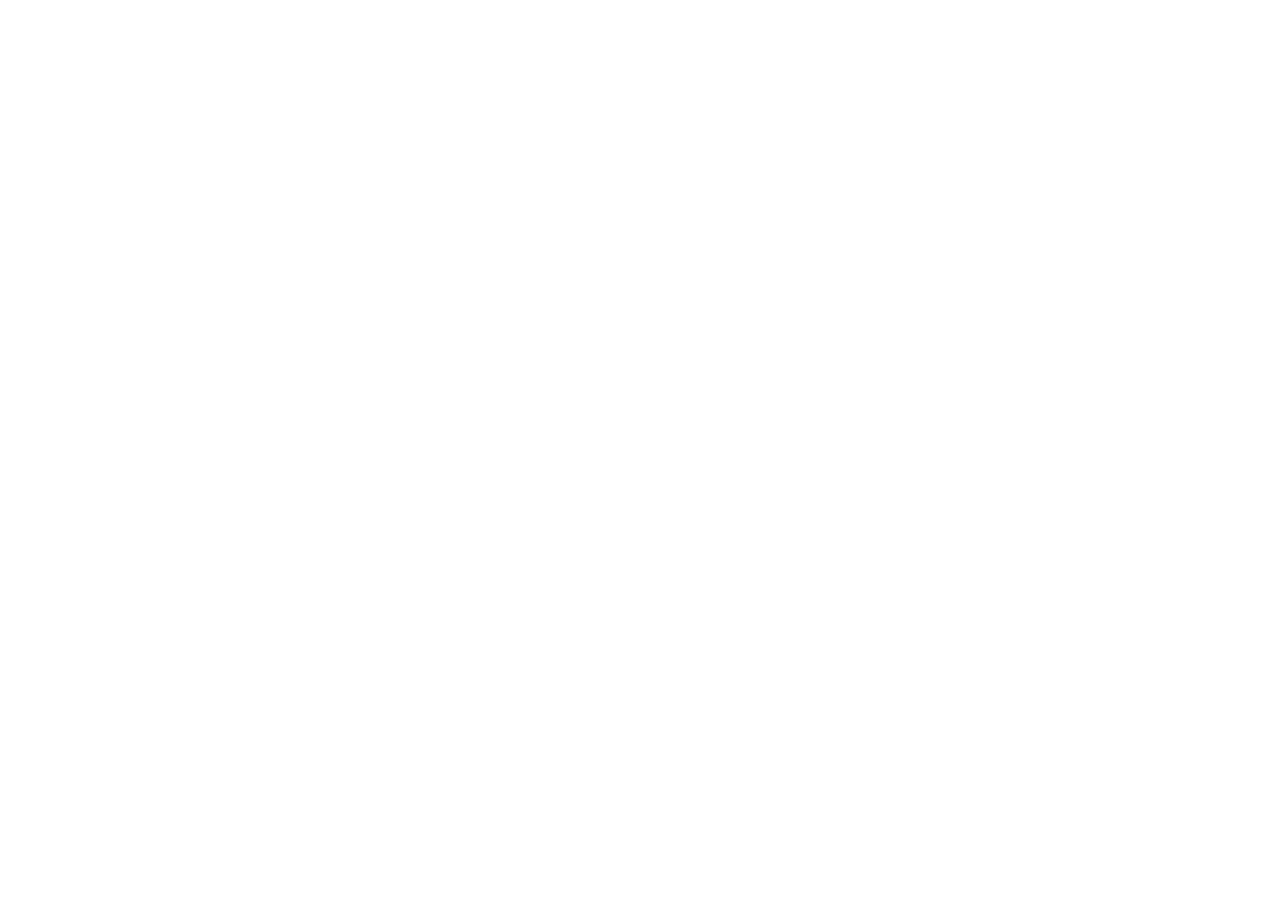
==== src/views/Home.html @ 90e227b8 "feat: initial structure project" ====
<!DOCTYPE html>
<html lang="en">
<head>
    <meta charset="UTF-8">
    <meta name="viewport" content="width=device-width, initial-scale=1.0">
    <title>Document</title>
</head>
<body>
    
</body>
</html>
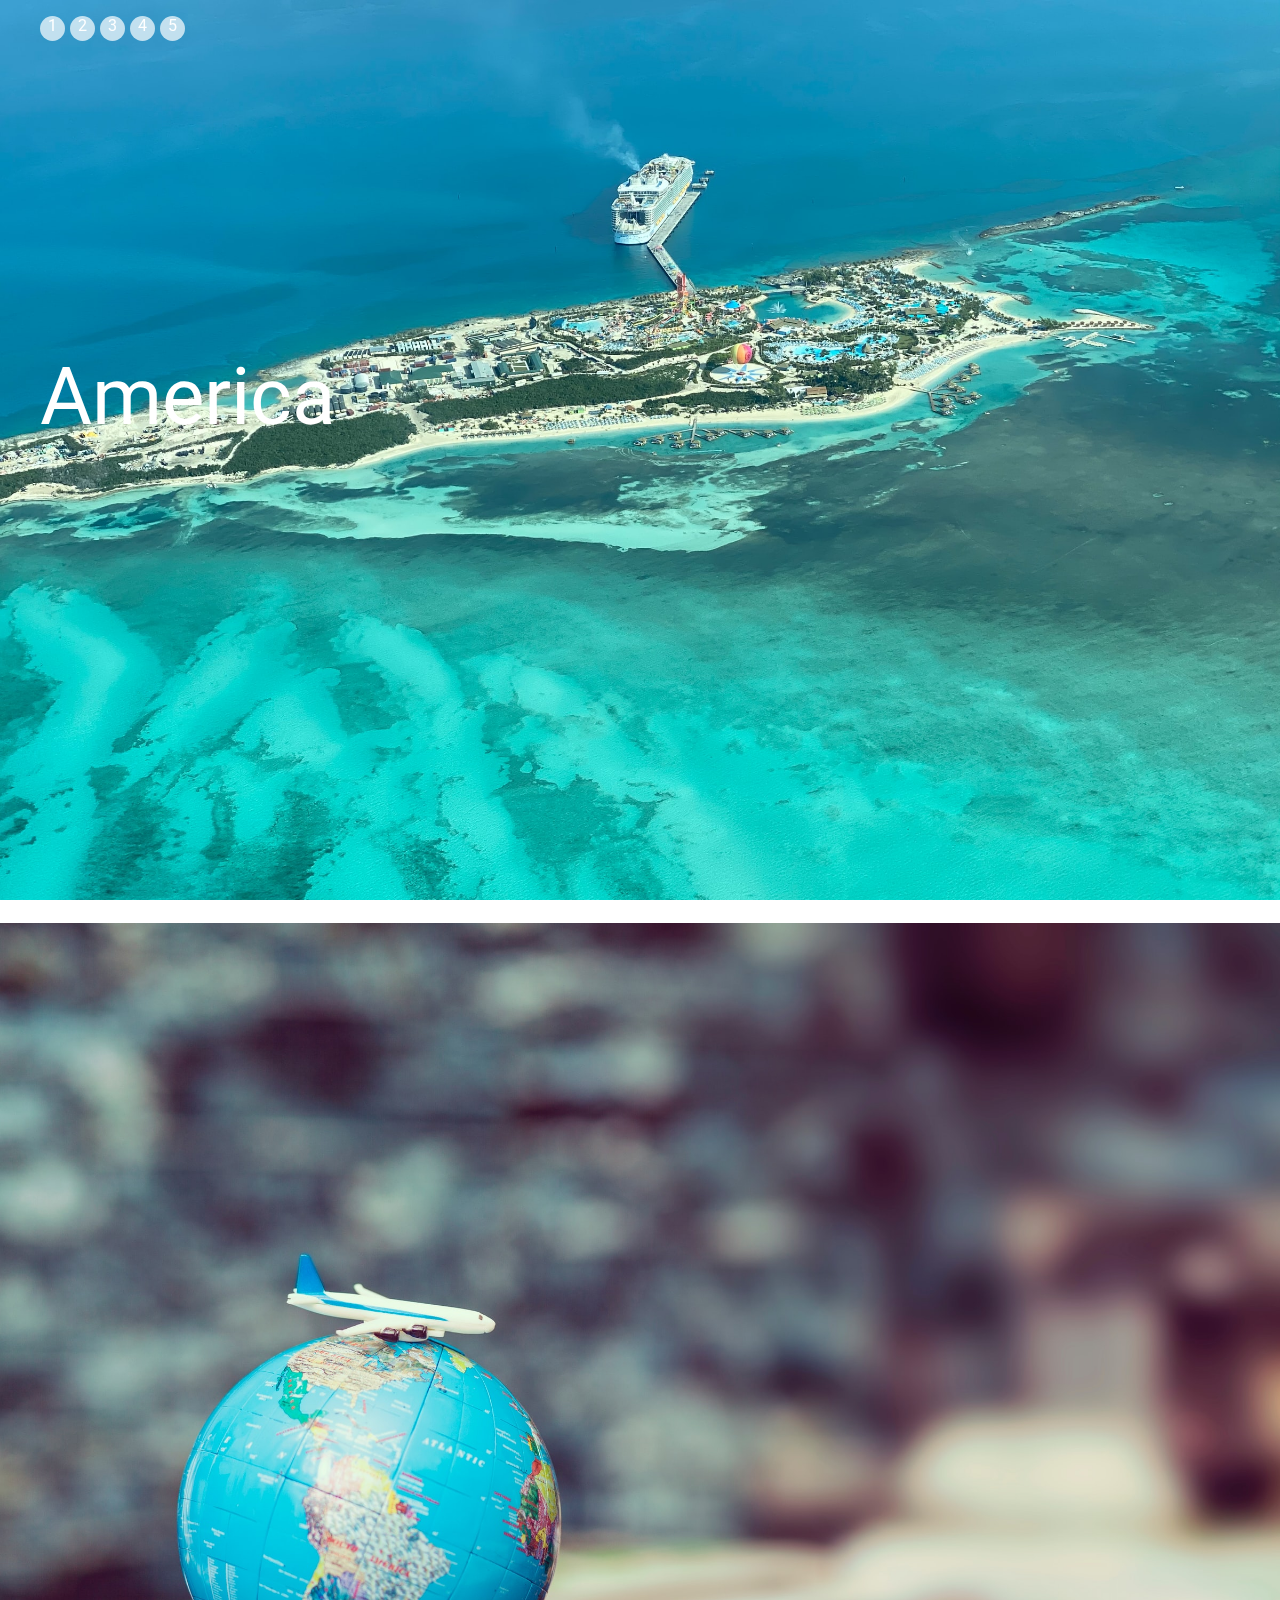
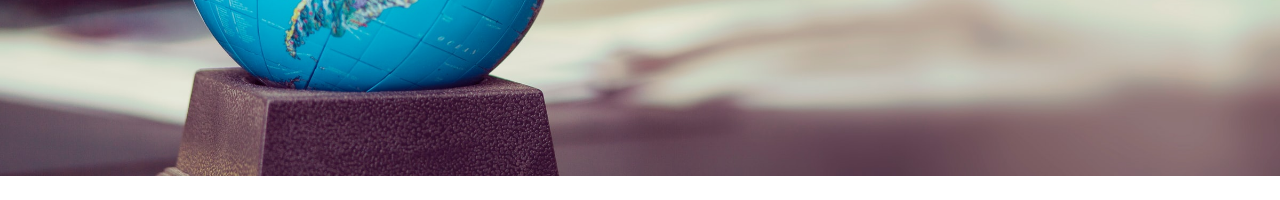
==== commit 1577ae96: "Add banner section, first version of vertical slider" ====
--- a/src/views/Home.html
+++ b/src/views/Home.html
@@ -1,11 +1,56 @@
 <!DOCTYPE html>
 <html lang="en">
-<head>
-    <meta charset="UTF-8">
-    <meta name="viewport" content="width=device-width, initial-scale=1.0">
-    <title>Document</title>
-</head>
-<body>
-    
-</body>
-</html>+  <head>
+    <meta charset="UTF-8" />
+    <meta name="viewport" content="width=device-width, initial-scale=1.0" />
+    <title>Travel Adventure</title>
+  </head>
+  <link
+    href="https://fonts.googleapis.com/css2?family=Montserrat:wght@200;300;400;500;600;700;800;900&family=Roboto:wght@300;400;500;700;900&display=swap"
+    rel="stylesheet"
+  />
+  <link rel="stylesheet" href="../styles/HomeStyles.css" />
+  <body>
+    <div class="navbar">
+      <ul class="options">
+        <li>
+          <a href="#america"><span class="dot">1</span></a>
+        </li>
+        <li>
+          <a href="#europe"><span class="dot">2</span></a>
+        </li>
+        <li>
+          <a href="#africa"><span class="dot">3</span></a>
+        </li>
+        <li>
+          <a href="#asia"><span class="dot">4</span></a>
+        </li>
+        <li>
+          <a href="#oceania"><span class="dot">5</span></a>
+        </li>
+      </ul>
+    </div>
+    <a id="america"></a> <a id="europe"></a> <a id="africa"></a>
+    <a id="asia"></a><a id="oceania"></a>
+    <section class="main">
+      <div class="banner america">
+        <p>America</p>
+      </div>
+
+      <div class="banner europe">
+        <p>Europe</p>
+      </div>
+      <div class="banner africa">
+        <p>Africa</p>
+      </div>
+
+      <div class="banner asia">
+        <p>Asia</p>
+      </div>
+      <div class="banner oceania">
+        <p>Oceania</p>
+      </div>
+    </section>
+    <section class="about"></section>
+  </body>
+</html>
--- a/src/styles/HomeStyles.css
+++ b/src/styles/HomeStyles.css
@@ -0,0 +1,131 @@
+:root {
+  --font-body: "Montserrat", sans-serif;
+  --font-title: "Roboto", sans-serif;
+}
+
+html,
+body {
+  margin: 0;
+  padding: 0;
+}
+
+body {
+  font-family: var(--font-title);
+  min-height: 100%;
+}
+
+.main,
+.about {
+  width: 100%;
+  height: 100vh;
+  position: absolute;
+}
+.main {
+  overflow-x: hidden;
+  overflow-y: hidden;
+}
+.about {
+  margin-top: 100vh;
+}
+
+.navbar {
+  position: absolute;
+  z-index: 1;
+}
+
+.dot {
+  height: 25px;
+  width: 25px;
+  background-color: rgba(255, 255, 255, 0.7);
+  border-radius: 50%;
+  display: inline-block;
+  text-align: center;
+  color: white;
+}
+
+.options {
+  list-style: none;
+}
+
+.options a {
+  text-decoration: none;
+}
+
+.options li {
+  float: left;
+  margin-right: 5px;
+}
+
+a[id="america"]:target ~ .main div.banner {
+  transform: translateY(0%);
+}
+
+a[id="europe"]:target ~ .main div.banner {
+  transform: translateY(-100%);
+}
+
+a[id="africa"]:target ~ .main div.banner {
+  transform: translateY(-200%);
+}
+
+a[id="asia"]:target ~ .main div.banner {
+  transform: translateY(-300%);
+}
+
+a[id="oceania"]:target ~ .main div.banner {
+  transform: translateY(-400%);
+}
+
+.banner {
+  width: 100%;
+  height: 100vh;
+  transform: translateZ(0);
+  transition: transform 1s ease-in-out;
+}
+
+.banner p {
+  color: white;
+  font-size: 5em;
+  position: absolute;
+  width: 100%;
+  height: auto;
+  top: 30%;
+  margin-left: 40px;
+}
+
+.america {
+  background: url("../../img/america/background.jpg");
+  background-repeat: no-repeat;
+  background-size: cover;
+}
+
+.europe {
+  background: url("../../img/europe/background.jpg");
+  background-repeat: no-repeat;
+  background-size: 100% 110%;
+}
+
+.africa {
+  background: url("../../img/africa/background.jpg");
+  background-repeat: no-repeat;
+  background-size: 100% 110%;
+}
+
+.asia {
+  background: url("../../img/asia/background.jpg");
+  background-repeat: no-repeat;
+  background-size: 100% 110%;
+}
+
+.oceania {
+  background: url("../../img/oceania/background.jpg");
+  background-repeat: no-repeat;
+  background-size: 100% 110%;
+}
+
+.about {
+  background: url("../../img/about.jpg");
+  background-repeat: no-repeat;
+  background-size: 100%;
+  background-position-y: 50%;
+}
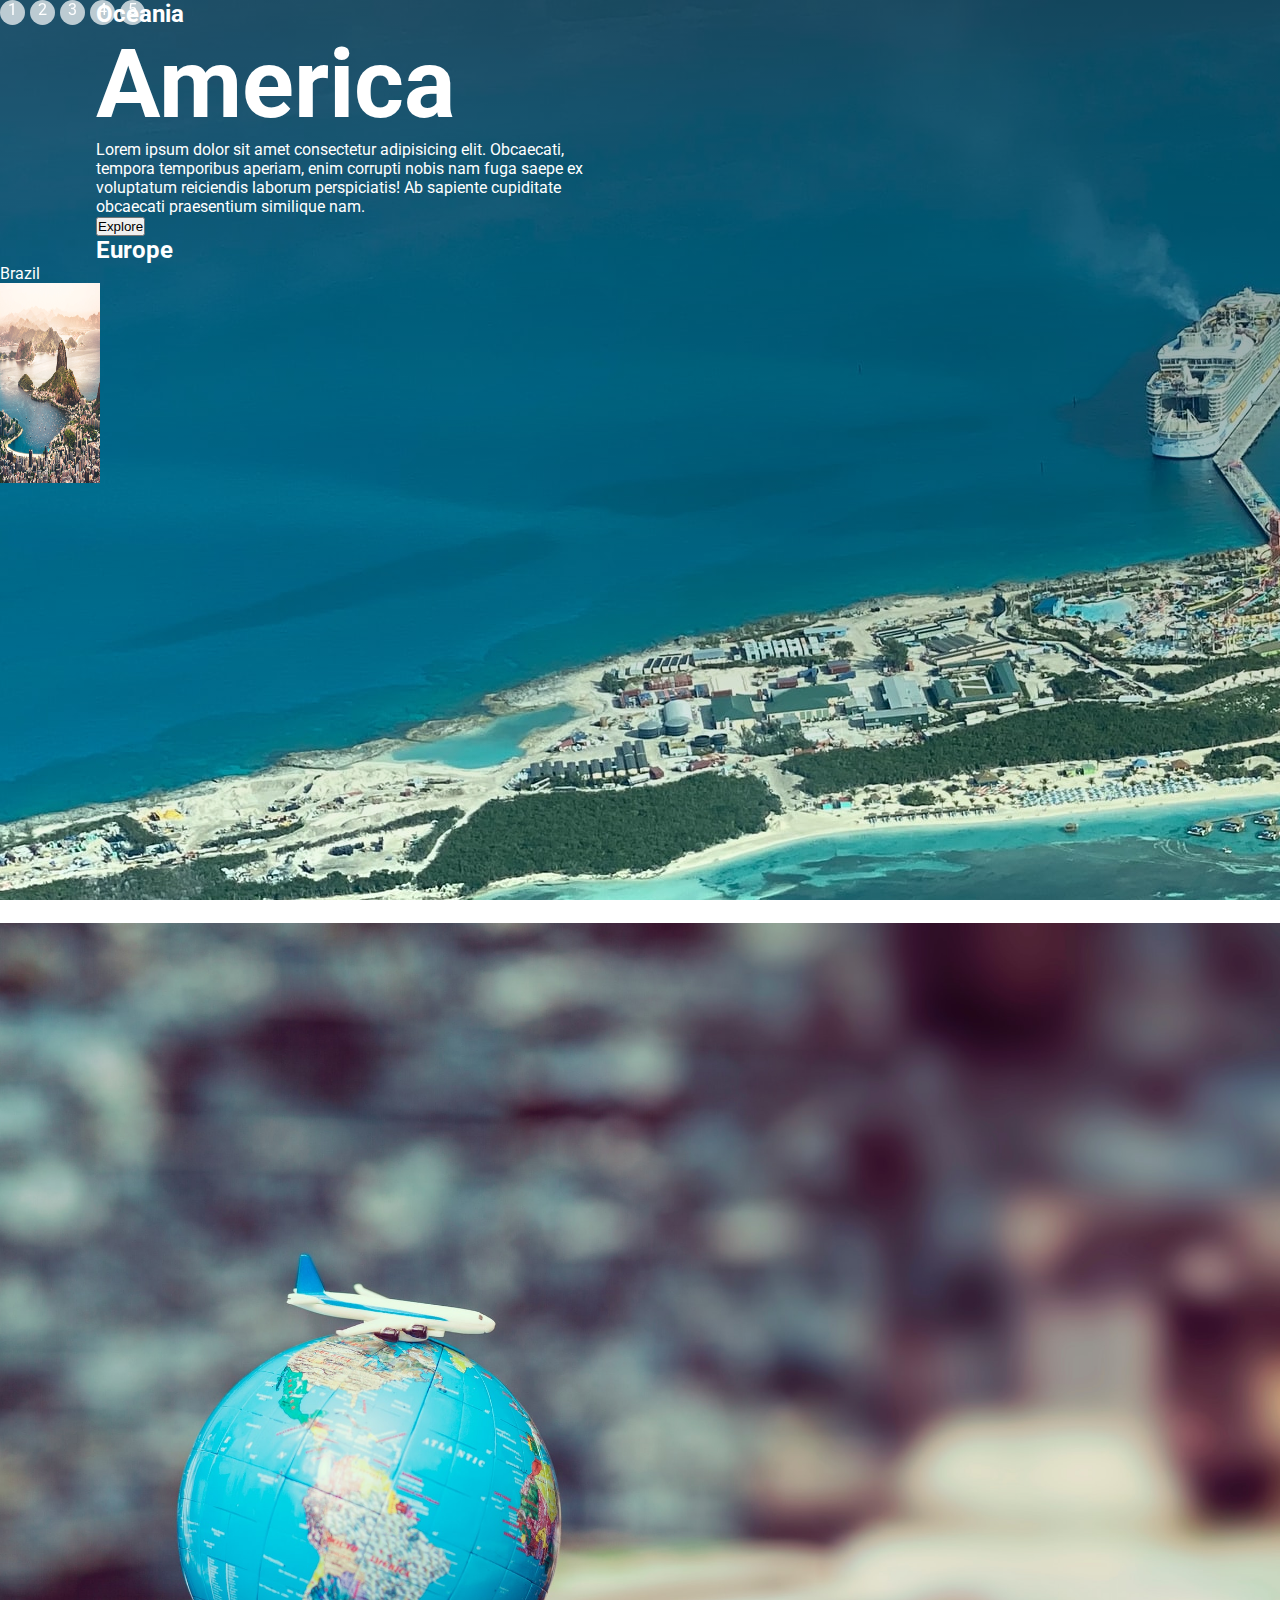
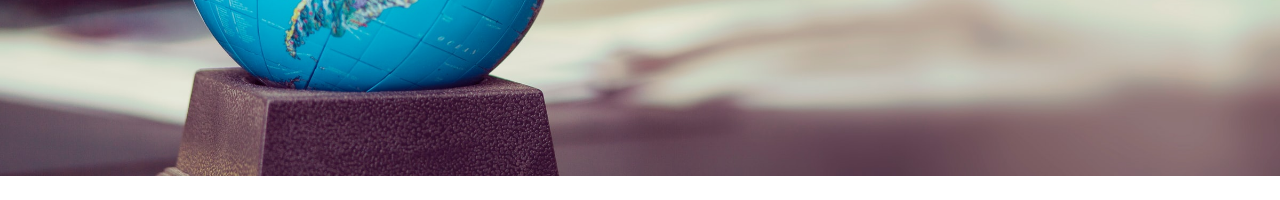
==== commit 9fdd0fe5: "add template for continents" ====
--- a/src/views/Home.html
+++ b/src/views/Home.html
@@ -34,7 +34,39 @@
     <a id="asia"></a><a id="oceania"></a>
     <section class="main">
       <div class="banner america">
-        <p>America</p>
+        <div class="content">
+          <div class="background">
+            <img src="../../img/america/background.jpg" alt="" />
+          </div>
+          <div class="filter"></div>
+
+          <div class="explorer">
+            <h2 class="prev-continent">Oceania</h2>
+            <div class="info">
+              <h1 class="title">America</h1>
+              <p class="description">
+                Lorem ipsum dolor sit amet consectetur adipisicing elit.
+                Obcaecati, tempora temporibus aperiam, enim corrupti nobis nam
+                fuga saepe ex voluptatum reiciendis laborum perspiciatis! Ab
+                sapiente cupiditate obcaecati praesentium similique nam.
+              </p>
+            </div>
+            <button class="cta">Explore</button>
+            <h2 class="prev-continent">Europe</h2>
+          </div>
+          <div class="countries">
+            <div class="main-country">
+              <p>Brazil</p>
+              <div class="dotes"></div>
+              <img
+                src="../../img/america/brazil.jpg"
+                height="200px"
+                width="100px"
+                alt=""
+              />
+            </div>
+          </div>
+        </div>
       </div>
 
       <div class="banner europe">
@@ -51,6 +83,7 @@
         <p>Oceania</p>
       </div>
     </section>
+
     <section class="about"></section>
   </body>
 </html>
--- a/src/styles/HomeStyles.css
+++ b/src/styles/HomeStyles.css
@@ -1,10 +1,10 @@
 :root {
   --font-body: "Montserrat", sans-serif;
   --font-title: "Roboto", sans-serif;
+  --primary-text: #ffffff;
 }
 
-html,
-body {
+* {
   margin: 0;
   padding: 0;
 }
@@ -12,14 +12,19 @@
 body {
   font-family: var(--font-title);
   min-height: 100%;
+  color: var(--primary-text);
 }
 
 .main,
-.about {
+.about,
+.banner .background,
+.content,
+.filter {
   width: 100%;
   height: 100vh;
   position: absolute;
 }
+
 .main {
   overflow-x: hidden;
   overflow-y: hidden;
@@ -28,9 +33,18 @@
   margin-top: 100vh;
 }
 
+.filter {
+  background: linear-gradient(
+    360deg,
+    rgba(0, 0, 0, 0) 0%,
+    rgba(0, 0, 0, 0.5) 100%,
+    rgba(0, 0, 0, 0.8) 100%
+  );
+}
+
 .navbar {
   position: absolute;
-  z-index: 1;
+  z-index: 2;
 }
 
 .dot {
@@ -81,22 +95,20 @@
   height: 100vh;
   transform: translateZ(0);
   transition: transform 1s ease-in-out;
+  z-index: 1;
 }
 
-.banner p {
-  color: white;
-  font-size: 5em;
-  position: absolute;
-  width: 100%;
-  height: auto;
-  top: 30%;
-  margin-left: 40px;
+.explorer {
+  position: relative;
+  max-width: 40%;
+  margin-left: 6em;
+}
+.countries {
+  position: relative;
 }
 
-.america {
-  background: url("../../img/america/background.jpg");
-  background-repeat: no-repeat;
-  background-size: cover;
+.banner .info .title {
+  font-size: 6em;
 }
 
 .europe {
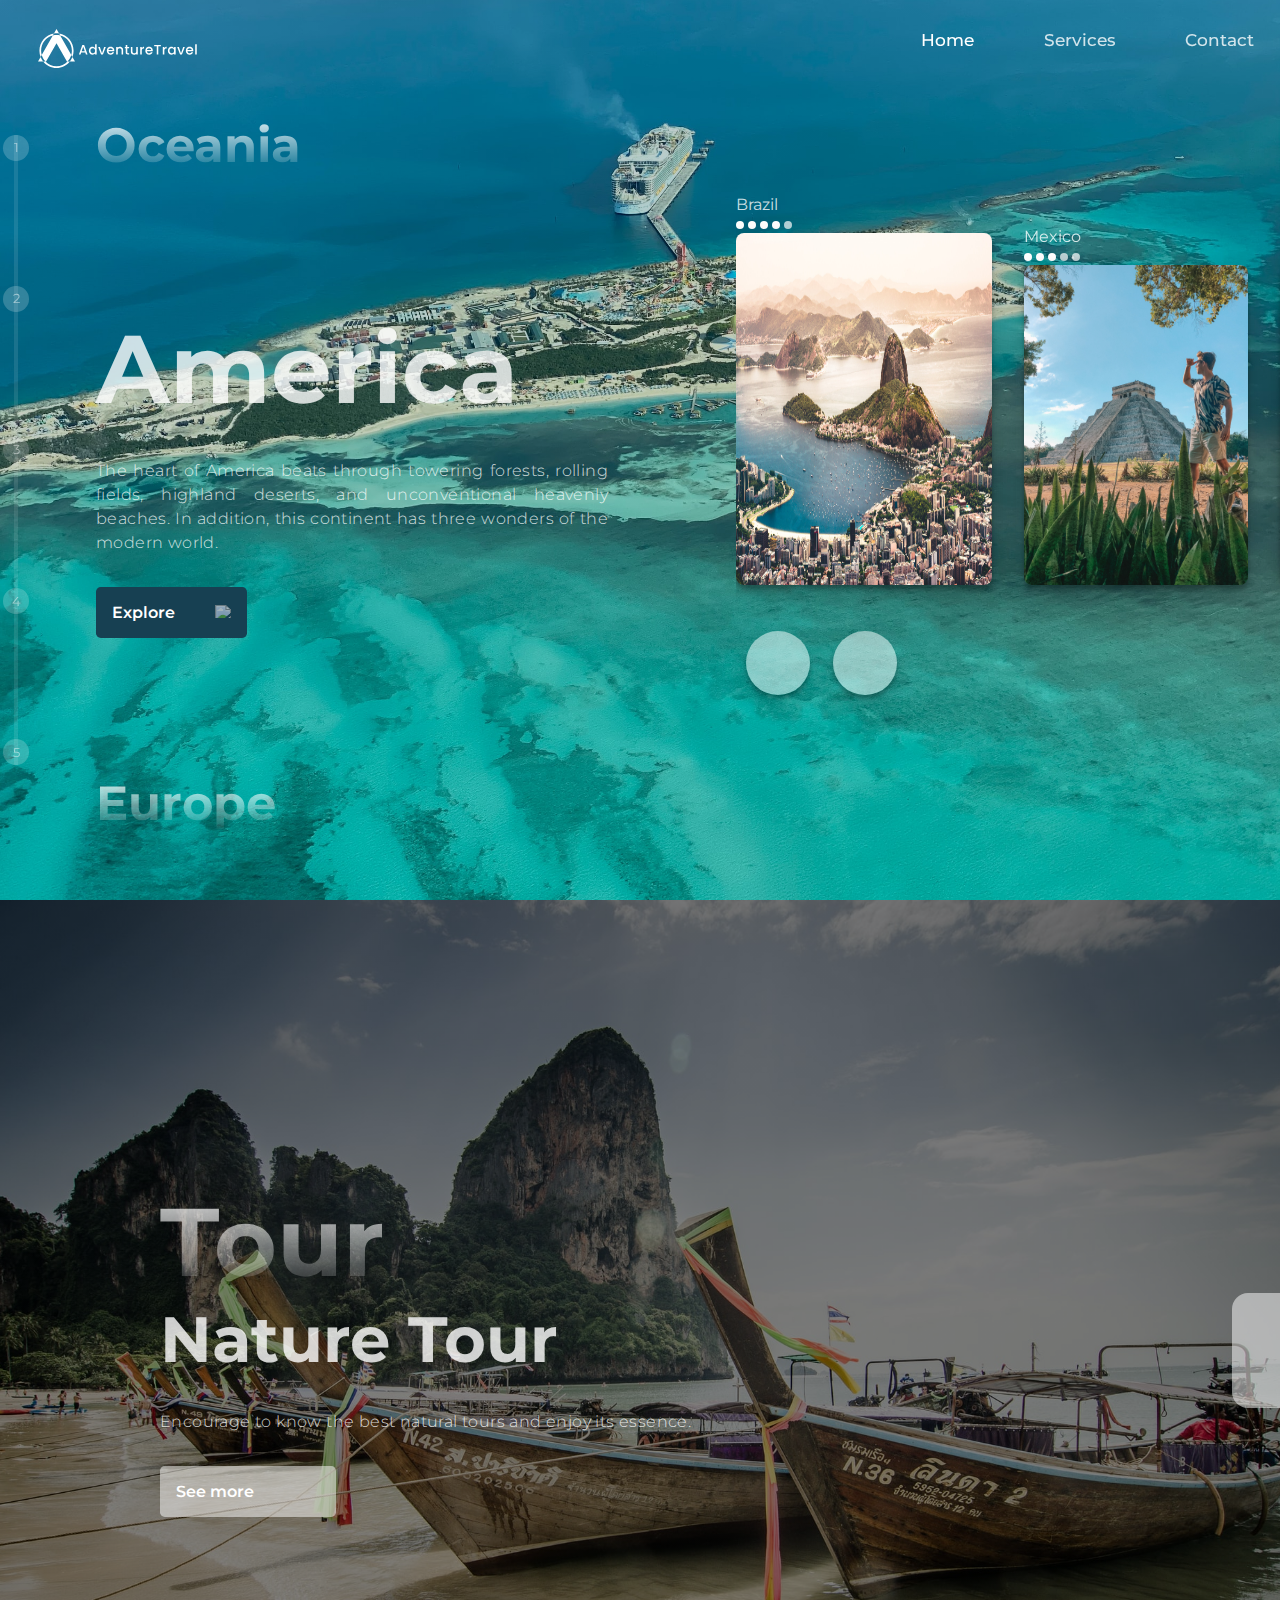
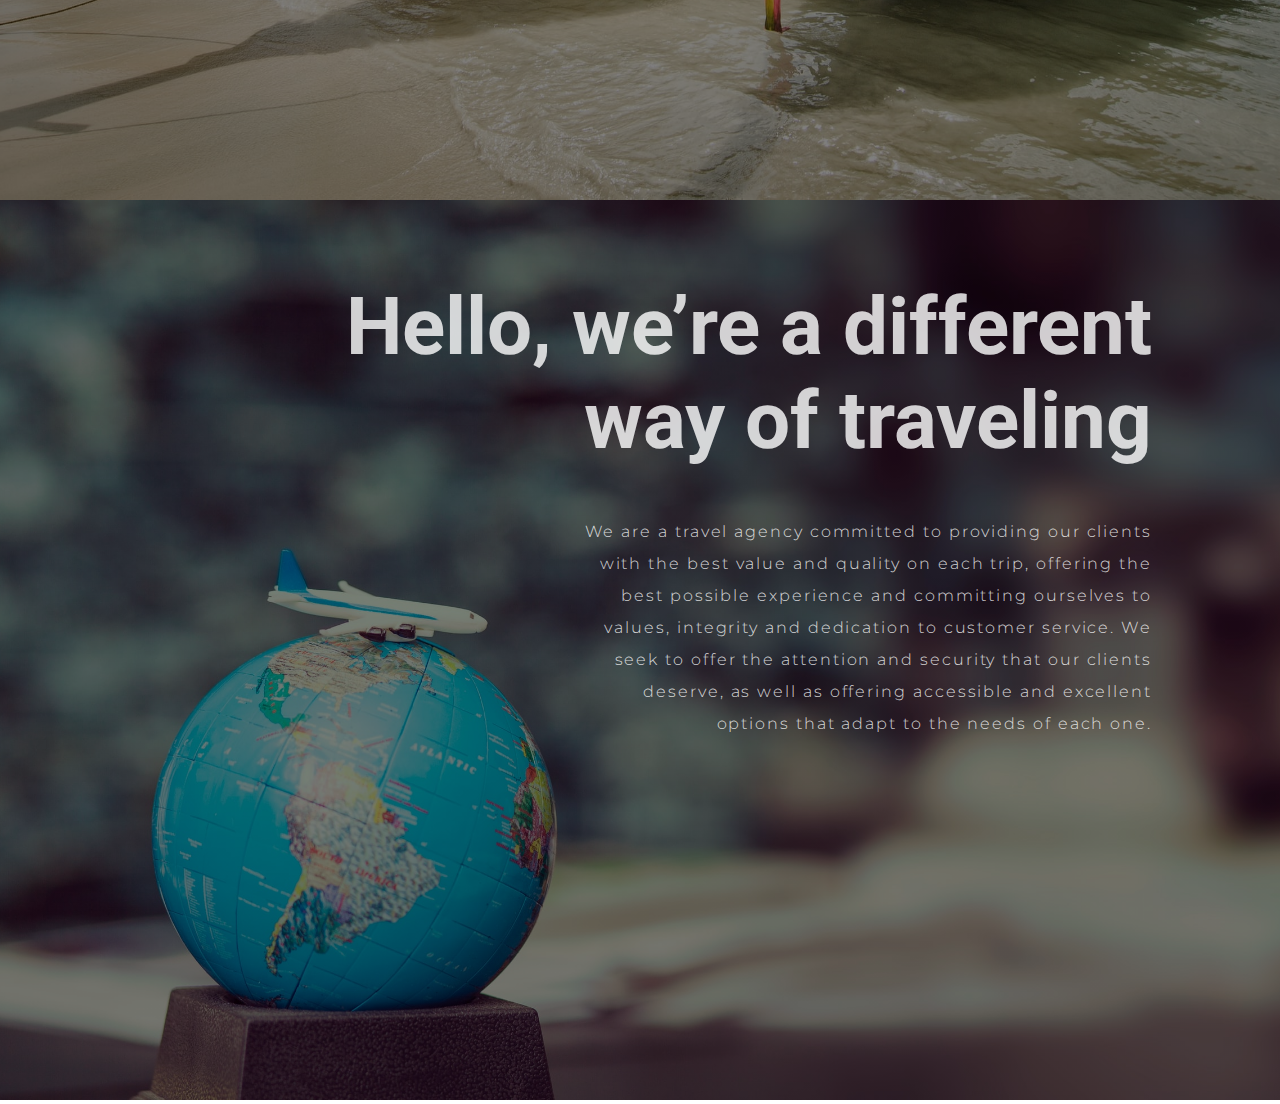
==== commit d6f6625a: "finish all home sections" ====
--- a/src/views/Home.html
+++ b/src/views/Home.html
@@ -10,80 +10,474 @@
     rel="stylesheet"
   />
   <link rel="stylesheet" href="../styles/HomeStyles.css" />
+  <link rel="stylesheet" href="../styles/HeaderStyles.css" />
   <body>
-    <div class="navbar">
-      <ul class="options">
-        <li>
+      <a id="america"></a> <a id="europe"></a> <a id="africa"></a>
+    <a id="asia"></a><a id="oceania"></a>
+
+    <header class="nav">
+      <img
+        class="logo"
+        src="../../img/AdventureTravel.svg"
+        alt="AdventureTravel"
+      />
+      <img class="burguer" src="../../img/hamburger-menu.svg" alt="menu" />
+      <nav>
+        <ul class="nav-sections">
+          <li><a class="active" >Home</a></li>
+          <li><a href="Services.html">Services</a></li>
+          <li><a href="#">Contact</a></li>
+        </ul>
+      </nav>
+    </header>
+
+    <section class="main">  
+      <div class="menu">
+        <div class="line"></div>
+        <div class="navigator">
           <a href="#america"><span class="dot">1</span></a>
-        </li>
-        <li>
           <a href="#europe"><span class="dot">2</span></a>
-        </li>
-        <li>
           <a href="#africa"><span class="dot">3</span></a>
-        </li>
-        <li>
           <a href="#asia"><span class="dot">4</span></a>
-        </li>
-        <li>
           <a href="#oceania"><span class="dot">5</span></a>
-        </li>
-      </ul>
-    </div>
-    <a id="america"></a> <a id="europe"></a> <a id="africa"></a>
-    <a id="asia"></a><a id="oceania"></a>
-    <section class="main">
+        </div>
+      </div>
+      
+      <!-- BANNER AMERICA-->
       <div class="banner america">
         <div class="content">
           <div class="background">
             <img src="../../img/america/background.jpg" alt="" />
           </div>
           <div class="filter"></div>
-
           <div class="explorer">
-            <h2 class="prev-continent">Oceania</h2>
+            <h2 class="prev-continent"><a href="#oceania">Oceania</a></h2>
             <div class="info">
               <h1 class="title">America</h1>
               <p class="description">
-                Lorem ipsum dolor sit amet consectetur adipisicing elit.
-                Obcaecati, tempora temporibus aperiam, enim corrupti nobis nam
-                fuga saepe ex voluptatum reiciendis laborum perspiciatis! Ab
-                sapiente cupiditate obcaecati praesentium similique nam.
+                The heart of America beats through towering forests, rolling
+                fields, highland deserts, and unconventional heavenly beaches.
+                In addition, this continent has three wonders of the modern
+                world.
               </p>
-            </div>
-            <button class="cta">Explore</button>
-            <h2 class="prev-continent">Europe</h2>
+              <button class="cta">
+                <span>Explore</span>
+                <img src="../../img/arrow.svg" />
+              </button>
+            </div>
+            <h2 class="prev-continent"><a href="#europe">Europe</a></h2>
           </div>
           <div class="countries">
-            <div class="main-country">
-              <p>Brazil</p>
-              <div class="dotes"></div>
-              <img
-                src="../../img/america/brazil.jpg"
-                height="200px"
-                width="100px"
-                alt=""
-              />
-            </div>
-          </div>
-        </div>
-      </div>
+            <div class="gallery" id="gallery-america">
+              <div class="country-main">
+                <p>Brazil</p>
+                <div class="rating">
+                  <span class="vote"></span><span class="vote"></span
+                  ><span class="vote"></span><span class="vote"></span
+                  ><span></span>
+                </div>
+                <img class="photo" src="../../img/america/brazil.jpg" alt="" />
+              </div>
+              <div class="country">
+                <p class="title">Mexico</p>
+                <div class="rating">
+                  <span class="vote"></span><span class="vote"></span
+                  ><span class="vote"></span><span></span><span></span>
+                </div>
+                <img class="photo" src="../../img/america/mexico.jpg" alt="" />
+              </div>
+              <div class="country">
+                <p class="title">Canada</p>
+                <div class="rating">
+                  <span class="vote"></span><span class="vote"></span
+                  ><span class="vote"></span class="vote"><span></span class="vote"><span></span>
+                </div>
+                <img class="photo" src="../../img/america/canada.jpg" alt="" />
+              </div>
+              <div class="country">
+                <p class="title">Bahamas</p>
+                <div class="rating">
+                  <span class="vote"></span><span class="vote"></span
+                  ><span class="vote"></span class="vote"><span class="vote"></span class="vote"><span class="vote"></span>
+                </div>
+                <img class="photo" src="../../img/america/bahamas.jpg" alt="" />
+              </div>
+            </div>
+            <div class="buttons">
+              <button  class="prev" id="prev-america">
+                <img src="../../img/back.svg" alt="" />
+              </button>
+              <button class="next" id="next-america">
+                <img src="../../img/next.svg" alt="" />
+              </button>
+            </div>
+          </div>
+        </div>
+      </div>
+
+      <!-- BANNER EUROPE-->
 
       <div class="banner europe">
-        <p>Europe</p>
-      </div>
-      <div class="banner africa">
-        <p>Africa</p>
-      </div>
+        <div class="content">
+          <div class="background">
+            <img src="../../img/europe/background.jpg" alt="" />
+          </div>
+          <div class="filter"></div>
+          <div class="explorer">
+            <h2 class="prev-continent"><a href="#america">America</a></h2>
+            <div class="info">
+              <h1 class="title">Europe</h1>
+              <p class="description">
+                Europe is a continent to discover, to explore many of the most 
+                beautiful cities in the world, from the oldest to the most modern. 
+                Visiting Europe is one of the most exciting experiences that every 
+                heart traveler should experience.
+              </p>
+              <button class="cta">
+                <span>Explore</span>
+                <img src="../../img/arrow.svg" />
+              </button>
+            </div>
+            <h2 class="prev-continent"><a href="#africa">Africa</a></h2>
+          </div>
+          <div class="countries">
+            <div class="gallery" id="gallery-europe">
+              <div class="country-main">
+                <p>Iceland</p>
+                <div class="rating">
+                  <span class="vote"></span><span class="vote"></span
+                  ><span class="vote"></span><span class="vote"></span
+                  ><span></span>
+                </div>
+                <img class="photo" src="../../img/europe/iceland.jpg" alt="" />
+              </div>
+              <div class="country">
+                <p class="title">Norway</p>
+                <div class="rating">
+                  <span class="vote"></span><span class="vote"></span
+                  ><span class="vote"></span><span></span><span></span>
+                </div>
+                <img class="photo" src="../../img/europe/norway.jpg" alt="" />
+              </div>
+              <div class="country">
+                <p class="title">Holland</p>
+                <div class="rating">
+                  <span class="vote"></span><span class="vote"></span
+                  ><span class="vote"></span class="vote"><span></span class="vote"><span></span>
+                </div>
+                <img class="photo" src="../../img/europe/holland.jpg" alt="" />
+              </div>
+            </div>
+            <div class="buttons">
+              <button class="prev" id="prev-europe">
+                <img src="../../img/back.svg" alt="" />
+              </button>
+              <button class="next" id="next-europe">
+                <img src="../../img/next.svg" alt="" />
+              </button>
+            </div>
+          </div>
+        </div>
+      </div>
+
+    <!-- BANNER AFRICA-->
+
+    <div class="banner africa">
+      <div class="content">
+        <div class="background">
+          <img src="../../img/africa/background.jpg" alt="" />
+        </div>
+        <div class="filter"></div>
+        <div class="explorer">
+          <h2 class="prev-continent"><a href="#europe">Europe</a></h2>
+          <div class="info">
+            <h1 class="title">Africa</h1>
+            <p class="description">
+              The heart of America beats through towering forests, rolling fields, highland deserts, and unconventional heavenly beaches.
+              In addition, this continent has three wonders of the modern
+              world.
+            </p>
+            <button class="cta">
+              <span>Explore</span>
+              <img src="../../img/arrow.svg" />
+            </button>
+          </div>
+          <h2 class="prev-continent"><a href="#asia">Asia</a></h2>
+        </div>
+        <div class="countries">
+          <div class="gallery" id="gallery-africa">
+            <div class="country-main">
+              <p>Egypt</p>
+              <div class="rating">
+                <span class="vote"></span><span class="vote"></span
+                ><span class="vote"></span><span class="vote"></span
+                ><span></span>
+              </div>
+              <img class="photo" src="../../img/africa/egypth.jpg" alt="" />
+            </div>
+            <div class="country">
+              <p class="title">South Africa</p>
+              <div class="rating">
+                <span class="vote"></span><span class="vote"></span
+                ><span class="vote"></span><span></span><span></span>
+              </div>
+              <img class="photo" src="../../img/africa/south-africa.jpg" alt="" />
+            </div>
+            <div class="country">
+              <p class="title">Morocco</p>
+              <div class="rating">
+                <span class="vote"></span><span class="vote"></span
+                ><span class="vote"></span class="vote"><span></span class="vote"><span></span>
+              </div>
+              <img class="photo" src="../../img/africa/morocco.jpg" alt="" />
+            </div>
+          </div>
+          <div class="buttons">
+            <button class="prev" id="prev-africa">
+              <img src="../../img/back.svg" alt="" />
+            </button>
+            <button class="next" id="next-africa">
+              <img src="../../img/next.svg" alt="" />
+            </button>
+          </div>
+        </div>
+      </div>
+      </div>
+
+      <!-- BANNER ASIA-->
 
       <div class="banner asia">
-        <p>Asia</p>
-      </div>
+        <div class="content">
+          <div class="background">
+            <img src="../../img/asia/background.jpg" alt="" />
+          </div>
+          <div class="filter"></div>
+          <div class="explorer">
+            <h2 class="prev-continent"><a href="#africa">Africa</a></h2>
+            <div class="info">
+              <h1 class="title">Asia</h1>
+              <p class="description">
+                Asia is an excellent opportunity to learn about ancient cultures, 
+                exotic nature, traditions, unique and unforgettable landscapes, an 
+                incredible opportunity to continue knowing the world.
+              </p>
+              <button class="cta">
+                <span>Explore</span>
+                <img src="../../img/arrow.svg" />
+              </button>
+            </div>
+            <h2 class="prev-continent"><a href="#oceania">Oceania</a></h2>
+          </div>
+          <div class="countries">
+            <div class="gallery" id="gallery-asia">
+              <div class="country-main">
+                <p>Japon</p>
+                <div class="rating">
+                  <span class="vote"></span><span class="vote"></span
+                  ><span class="vote"></span><span class="vote"></span
+                  ><span></span>
+                </div>
+                <img class="photo" src="../../img/asia/japon.jpg" alt="" />
+              </div>
+              <div class="country">
+                <p class="title">Maldives</p>
+                <div class="rating">
+                  <span class="vote"></span><span class="vote"></span
+                  ><span class="vote"></span><span></span><span></span>
+                </div>
+                <img class="photo" src="../../img/asia/maldives.jpg" alt="" />
+              </div>
+              <div class="country">
+                <p class="title">Thailand</p>
+                <div class="rating">
+                  <span class="vote"></span><span class="vote"></span
+                  ><span class="vote"></span class="vote"><span></span class="vote"><span></span>
+                </div>
+                <img class="photo" src="../../img/asia/thailand.jpg" alt="" />
+              </div>
+            </div>
+            <div class="buttons">
+              <button class="prev" id="prev-asia">
+                <img src="../../img/back.svg" alt="" />
+              </button>
+              <button class="next" id="next-asia">
+                <img src="../../img/next.svg" alt="" />
+              </button>
+            </div>
+          </div>
+        </div>
+        </div>
+
+      <!-- BANNER OCEANIA-->
+
       <div class="banner oceania">
-        <p>Oceania</p>
-      </div>
+        <div class="content">
+          <div class="background">
+            <img src="../../img/oceania/background.jpg" alt="" />
+          </div>
+          <div class="filter"></div>
+          <div class="explorer">
+            <h2 class="prev-continent"><a href="#asia">Asia</a></h2>
+            <div class="info">
+              <h1 class="title">Oceania</h1>
+              <p class="description">
+                Oceania is a continent that brings together the most 
+                beautiful places on the planet. It extends into all of the Pacific Ocean.
+                Oceania is an ideal place for those who want to live exciting adventures-discovered.
+              </p>
+              <button class="cta">
+                <span>Explore</span>
+                <img src="../../img/arrow.svg" />
+              </button>
+            </div>
+            <h2 class="prev-continent"><a href="#america">America</a></h2>
+          </div>
+          <div class="countries">
+            <div class="gallery" id="gallery-oceania">
+              <div class="country-main">
+                <p>Fiji</p>
+                <div class="rating">
+                  <span class="vote"></span><span class="vote"></span
+                  ><span class="vote"></span><span class="vote"></span
+                  ><span></span>
+                </div>
+                <img class="photo" src="../../img/oceania/fiji.jpg" alt="" />
+              </div>
+              <div class="country">
+                <p class="title">New Zealand</p>
+                <div class="rating">
+                  <span class="vote"></span><span class="vote"></span
+                  ><span class="vote"></span><span></span><span></span>
+                </div>
+                <img class="photo" src="../../img/oceania/new zealand.jpg" alt="" />
+              </div>
+              <div class="country">
+                <p class="title">Australia</p>
+                <div class="rating">
+                  <span class="vote"></span><span class="vote"></span
+                  ><span class="vote"></span class="vote"><span></span class="vote"><span></span>
+                </div>
+                <img class="photo" src="../../img/oceania/australia.jpg" alt="" />
+              </div>
+            </div>
+            <div class="buttons">
+              <button class="prev" id="prev-oceania">
+                <img src="../../img/back.svg" alt="" />
+              </button>
+              <button class="next" id="next-oceania">
+                <img src="../../img/next.svg" alt="" />
+              </button>
+            </div>
+          </div>
+        </div>
+        </div>
     </section>
-
-    <section class="about"></section>
+    <a class="section-services" id="tour"></a>
+    <a class="section-services" id="travel"></a>
+    <a class="section-services" id="hotel"></a>
+    
+    <section class="services">
+      <div class="content">
+        <div class="service tour">
+          <div class="background">
+            <img src="../../img/services/tour/background.jfif" alt="" />
+          </div>
+          <div class="filter"></div>
+          <div class="navigator">
+            <a  href="#travel" class="next button"><img src="../../img/next.svg" alt=""></a>
+          </div>
+          <div class="info">
+            <h1 class="shadow">Tour</h1>
+            <h2 class="title">Nature Tour</h2>
+            <p class="description">Encourage to know the best natural tours and enjoy its essence.</p>
+            <a href="/src/views/Services.html#tour" class="cta">
+              <p>See more</p>
+              <img src="../../img/arrow.svg" alt="">
+            </a>
+          </div>
+        </div>
+        <div class="service travel">
+          <div class="background">
+            <img src="../../img/services/travel/background.jpg" alt="" />
+          </div>
+          <div class="filter"></div>
+          <div class="navigator">
+            <a href="#tour" class="prev button"><img src="../../img/back.svg" alt=""></a>
+            <a href="#hotel" class="next button"><img src="../../img/next.svg" alt=""></a>
+          </div>
+          <div class="info">
+            <h1 class="shadow">Travel</h1>
+            <h2 class="title">Nature Travel</h2>
+            <p class="description">Live incredible experience traveling in the most comfortable way for you.</p>
+            <a href="/src/views/Services.html#travel" class="cta">
+              <p>See more</p>
+              <img src="../../img/arrow.svg" alt="">
+            </a>
+          </div>
+        </div>
+        <div class="service hotel">
+          <div class="background">
+            <img src="../../img/services/hotel/background.jpg" alt="" />
+          </div>
+          <div class="filter"></div>
+          <div class="navigator">
+            <a href="#travel" class="prev button"><img src="../../img/back.svg" alt=""></a>
+          </div>
+          <div class="info">
+            <h1 class="shadow">Hotel</h1>
+            <h2 class="title">Select Hotel</h2>
+            <p class="description">Discover your perfect hotel to enjoy the best experience.</p>
+            <a href="/src/views/Services.html#hotel" class="cta">
+              <p>See more</p>
+              <img src="../../img/arrow.svg" alt="">
+            </a>
+          </div>
+        </div>
+      </div>
+    </section>
+    <section class="about">
+      <div class="content">
+          <div class="background">
+            <img src="../../img/about.jpg" alt="" />
+          </div>
+          <div class="filter"></div>
+          <div class="info">
+            <h2 class="title">Hello, we’re a different way of traveling</h2>
+            <p class="description">We are a travel agency committed to 
+              providing our clients with the best value and quality on 
+              each trip, offering the best possible experience and 
+              committing ourselves to values, integrity and dedication 
+              to customer service. We seek to offer the attention and 
+              security that our clients deserve, as well as offering 
+              accessible and excellent options that adapt to the needs 
+              of each one.</p>
+          </div>
+      </div>
+    </section>
   </body>
+<script>
+  window.onload = function() {
+    var buttonsNext =document.getElementsByClassName("next");
+    
+    for(var i=0; i<buttonsNext.length; i++){
+      buttonsNext[i].onclick= function(){
+        var continent= this.id.split('-')[1];
+        moveGallery(document.getElementById("gallery-"+continent), 200);
+      }
+    }
+
+    var buttonsPrev =document.getElementsByClassName("prev");
+    for(var i=0; i<buttonsPrev.length; i++){
+      buttonsPrev[i].onclick= function(){
+        var continent= this.id.split('-')[1];
+        moveGallery(document.getElementById("gallery-"+continent), -200);
+      }
+    }
+  }
+  function moveGallery(gallery, dimensionX){
+    gallery.scroll(gallery.scrollLeft+dimensionX,0);
+  }
+
+</script>
+
 </html>
--- a/src/styles/HomeStyles.css
+++ b/src/styles/HomeStyles.css
@@ -1,7 +1,14 @@
 :root {
   --font-body: "Montserrat", sans-serif;
   --font-title: "Roboto", sans-serif;
-  --primary-text: #ffffff;
+  --primary-text: rgba(255, 255, 255, 0.8);
+  --america: #174052;
+  --europe: #464457;
+  --africa: #5f3231;
+  --asia: #33765f;
+  --oceania: #bd9275;
+  --white-fifty: rgba(255, 255, 255, 0.5);
+  --white-eighty: rgba(255, 255, 255, 0.8);
 }
 
 * {
@@ -10,14 +17,20 @@
 }
 
 body {
-  font-family: var(--font-title);
+  font-family: var(--font-body);
   min-height: 100%;
   color: var(--primary-text);
 }
+a {
+  text-decoration: none;
+}
 
 .main,
 .about,
-.banner .background,
+.services,
+.services .navigator,
+.about,
+.background,
 .content,
 .filter {
   width: 100%;
@@ -25,119 +38,433 @@
   position: absolute;
 }
 
-.main {
+.main,
+.services {
   overflow-x: hidden;
   overflow-y: hidden;
 }
+
 .about {
-  margin-top: 100vh;
-}
-
-.filter {
-  background: linear-gradient(
-    360deg,
-    rgba(0, 0, 0, 0) 0%,
-    rgba(0, 0, 0, 0.5) 100%,
-    rgba(0, 0, 0, 0.8) 100%
+  margin-top: 200vh;
+}
+
+.banner .filter {
+  background: linear-gradient(rgba(0, 0, 0, 0.2) 100%, rgba(0, 0, 0, 0) 0%);
+}
+
+.services .filter,
+.about .filter {
+  background: linear-gradient(rgba(0, 0, 0, 0.5) 100%, rgba(0, 0, 0, 0.2) 0%);
+}
+
+.menu {
+  display: flex;
+  justify-content: center;
+  align-items: center;
+  position: absolute;
+  height: 100vh;
+}
+
+.line {
+  position: absolute;
+  height: 70%;
+  width: 0.2em;
+  margin-left: 2em;
+  background: rgba(255, 255, 255, 0.1);
+  z-index: 1;
+}
+
+.main .navigator {
+  margin-left: 2em;
+  position: absolute;
+  display: flex;
+  flex-direction: column;
+  z-index: 2;
+  height: 70%;
+  justify-content: space-between;
+}
+
+.main .navigator .dot {
+  height: 2em;
+  width: 2em;
+  background-color: rgba(255, 255, 255, 0.2);
+  border-radius: 50%;
+  display: flex;
+  font-size: 0.8em;
+  justify-content: center;
+  align-items: center;
+  text-align: center;
+  color: rgba(255, 255, 255, 0.5);
+  z-index: 3;
+}
+
+a[id="america"]:target ~ .main div.banner {
+  transform: translateY(0%);
+}
+
+a[id="europe"]:target ~ .main div.banner {
+  transform: translateY(-100%);
+}
+
+a[id="africa"]:target ~ .main div.banner {
+  transform: translateY(-200%);
+}
+
+a[id="asia"]:target ~ .main div.banner {
+  transform: translateY(-300%);
+}
+
+a[id="oceania"]:target ~ .main div.banner {
+  transform: translateY(-400%);
+}
+
+a[id="tour"]:target ~ .services div.content {
+  transform: translateY(0%);
+}
+
+a[id="travel"]:target ~ .services div.content {
+  transform: translateX(-100%);
+}
+
+a[id="hotel"]:target ~ .services div.content {
+  transform: translateX(-200%);
+}
+
+.banner {
+  width: 100%;
+  height: 100vh;
+  transform: translateZ(0);
+  transition: transform 1s ease-in-out;
+  z-index: 1;
+}
+.content {
+  display: flex;
+}
+.explorer {
+  position: relative;
+  display: flex;
+  flex-direction: column;
+  justify-content: space-around;
+  height: 100vh;
+  min-width: 40%;
+  margin-left: 6em;
+}
+
+.info .title {
+  font-size: 6em;
+}
+
+.info .description {
+  padding: 2em 0;
+  font-family: var(--font-body);
+  font-weight: 300;
+  font-size: 1em;
+  line-height: 24px;
+  text-align: justify;
+  letter-spacing: 0.025em;
+}
+
+.info .cta {
+  display: flex;
+  align-items: baseline;
+  justify-content: space-between;
+  color: white;
+  outline: none;
+  font-size: 1em;
+  border: none;
+  font-family: var(--font-body);
+  font-weight: 600;
+  border-radius: 0.3em;
+  cursor: pointer;
+  padding: 1em;
+}
+
+.america .info .cta {
+  background-color: var(--america);
+}
+
+.europe .info .cta {
+  background-color: var(--europe);
+}
+
+.africa .info .cta {
+  background-color: var(--africa);
+}
+
+.asia .info .cta {
+  background-color: var(--asia);
+}
+
+.oceania .info .cta {
+  background-color: var(--oceania);
+}
+
+.service .info .cta {
+  width: 9em;
+  background-color: var(--white-fifty);
+}
+
+.info .cta img {
+  margin-left: 2.5em;
+  opacity: 0.6;
+  height: 0.8em;
+}
+
+.banner .prev-continent,
+.services .info .shadow {
+  font-size: 3em;
+  background: -webkit-linear-gradient(
+    rgba(255, 255, 255, 0.9),
+    rgba(255, 255, 255, 0)
   );
-}
-
-.navbar {
-  position: absolute;
-  z-index: 2;
-}
-
-.dot {
-  height: 25px;
-  width: 25px;
+  -webkit-background-clip: text;
+  -webkit-text-fill-color: transparent;
+}
+
+.banner .prev-continent:first-child {
+  margin-top: 1em;
+}
+
+.countries {
+  margin-left: 10%;
+  width: 60%;
+  position: relative;
+  display: flex;
+  flex-direction: column;
+  justify-content: center;
+}
+
+.rating span {
+  height: 0.5em;
+  width: 0.5em;
+  margin-right: 0.25em;
   background-color: rgba(255, 255, 255, 0.7);
   border-radius: 50%;
   display: inline-block;
+}
+
+.rating .vote {
+  background-color: white;
+}
+
+.countries .gallery {
+  overflow-x: scroll;
+  overflow: hidden;
+  display: flex;
+  padding-bottom: 2em;
+  align-items: flex-end;
+}
+
+.countries .gallery .photo {
+  margin-right: 2em;
+  box-shadow: 0px 8px 24px rgba(0, 0, 0, 0.2), 0px 4px 4px rgba(0, 0, 0, 0.25);
+  border-radius: 0.5em;
+}
+
+.countries .gallery .country:last-child .photo {
+  margin-right: 200%;
+}
+
+.countries .gallery .country-main .photo {
+  height: 22em;
+  width: 16em;
+}
+
+.countries .gallery .country .photo {
+  height: 20em;
+  width: 14em;
+}
+
+.countries .buttons button {
+  height: 2em;
+  width: 2em;
+  margin: 0.3em;
   text-align: center;
+  border: none;
+  outline: none;
+  font-size: 2em;
   color: white;
-}
-
-.options {
-  list-style: none;
-}
-
-.options a {
-  text-decoration: none;
-}
-
-.options li {
-  float: left;
-  margin-right: 5px;
-}
-
-a[id="america"]:target ~ .main div.banner {
-  transform: translateY(0%);
-}
-
-a[id="europe"]:target ~ .main div.banner {
-  transform: translateY(-100%);
-}
-
-a[id="africa"]:target ~ .main div.banner {
-  transform: translateY(-200%);
-}
-
-a[id="asia"]:target ~ .main div.banner {
-  transform: translateY(-300%);
-}
-
-a[id="oceania"]:target ~ .main div.banner {
-  transform: translateY(-400%);
-}
-
-.banner {
+  border-radius: 50%;
+  box-shadow: 0px 8px 24px rgba(0, 0, 0, 0.2), 0px 4px 4px rgba(0, 0, 0, 0.25);
+  background-color: rgba(255, 255, 255, 0.5);
+  cursor: pointer;
+}
+
+.background img {
+  left: 0;
+  top: 0;
+  height: 100vh;
   width: 100%;
-  height: 100vh;
-  transform: translateZ(0);
+  object-fit: cover;
+}
+
+.section-services {
+  position: absolute;
+  margin-top: 100vh;
+}
+
+.services {
+  margin-top: 100vh;
+  max-width: 100%;
+}
+
+.services .content {
+  height: 100vh;
+  display: flex;
+  position: relative;
   transition: transform 1s ease-in-out;
-  z-index: 1;
-}
-
-.explorer {
-  position: relative;
-  max-width: 40%;
-  margin-left: 6em;
-}
-.countries {
-  position: relative;
-}
-
-.banner .info .title {
+}
+
+.services .content .service {
+  min-width: 100%;
+  height: 100vh;
+}
+.services .navigator {
+  display: flex;
+  justify-content: space-between;
+  align-items: center;
+}
+
+.services .tour .navigator {
+  justify-content: flex-end;
+}
+
+.services .hotel .navigator {
+  justify-content: flex-start;
+}
+
+.services .navigator .button {
+  padding: 3em 1.5em;
+  border: none;
+  outline: none;
+  cursor: pointer;
+  background-color: rgba(255, 255, 255, 0.5);
+}
+
+.services .navigator .button.prev {
+  border-radius: 0 1em 1em 0;
+}
+
+.services .navigator .button.next {
+  border-radius: 1em 0 0 1em;
+}
+
+.services .info,
+.about .info {
+  position: absolute;
+  height: 100vh;
+  display: flex;
+  flex-direction: column;
+}
+
+.services .info {
+  width: 50%;
+  justify-content: center;
+  margin-left: 10em;
+}
+
+.services .info .shadow {
   font-size: 6em;
 }
 
-.europe {
-  background: url("../../img/europe/background.jpg");
-  background-repeat: no-repeat;
-  background-size: 100% 110%;
-}
-
-.africa {
-  background: url("../../img/africa/background.jpg");
-  background-repeat: no-repeat;
-  background-size: 100% 110%;
-}
-
-.asia {
-  background: url("../../img/asia/background.jpg");
-  background-repeat: no-repeat;
-  background-size: 100% 110%;
-}
-
-.oceania {
-  background: url("../../img/oceania/background.jpg");
-  background-repeat: no-repeat;
-  background-size: 100% 110%;
-}
-
-.about {
-  background: url("../../img/about.jpg");
-  background-repeat: no-repeat;
-  background-size: 100%;
-  background-position-y: 50%;
-}
+.services .info .title {
+  font-size: 4em;
+}
+
+.about .info {
+  width: 100%;
+  align-items: flex-end;
+  justify-content: flex-start;
+}
+
+.about .info .title,
+.about .info .description {
+  text-align: right;
+  margin-top: 1em;
+  margin-right: 10%;
+}
+
+.about .info .title {
+  font-family: var(--font-title);
+  font-size: 5em;
+  width: 70%;
+}
+
+.about .info .description {
+  line-height: 2em;
+  letter-spacing: 0.12em;
+  width: 45%;
+  font-size: 1em;
+}
+
+@media only screen and (max-width: 768px) {
+  body {
+    font-size: 8px;
+  }
+
+  .info .description {
+    font-size: 2em;
+  }
+
+  .info .cta {
+    font-size: 2em;
+  }
+
+  .countries .buttons button {
+    font-size: 4em;
+  }
+
+  .about .info .description {
+    font-size: 1.5em;
+    width: 50%;
+  }
+}
+
+@media only screen and (max-width: 425px) {
+  .menu,
+  .banner .content .countries {
+    display: none;
+  }
+
+  .background img {
+    position: absolute;
+    clip: rect(0px, 100%, 100%, 0px);
+  }
+
+  .banner .content .explorer {
+    margin: 0 3em;
+    width: 100%;
+    text-align: center;
+  }
+
+  .info {
+    display: flex;
+    align-items: center;
+    flex-direction: column;
+  }
+
+  .info .title,
+  .info .description {
+    text-align: center;
+  }
+
+  .info .description {
+    font-weight: 400;
+  }
+
+  .services .info {
+    width: 60%;
+  }
+
+  .about .info {
+    align-items: center;
+  }
+
+  .about .info .description {
+    width: 80%;
+    margin-right: 0;
+    text-align: center;
+    font-size: 1.5em;
+    line-height: 1.7em;
+  }
+}
--- a/src/styles/HeaderStyles.css
+++ b/src/styles/HeaderStyles.css
@@ -0,0 +1,63 @@
+.nav-sections li a {
+  font-family: "Montserrat", sans-serif;
+  color: rgba(255, 255, 255, 0.8);
+  font-size: 1.0625em;
+  font-weight: 500;
+  text-decoration: none;
+  margin: 0% 2%;
+}
+
+.nav-sections li .active {
+  color: white;
+}
+
+.nav-sections li a:hover {
+  color: white;
+}
+
+nav {
+  width: 100%;
+  text-align: right;
+}
+
+.burguer {
+  display: none;
+}
+
+.nav {
+  display: flex;
+  position: fixed;
+  justify-content: space-between;
+  align-items: center;
+  padding: 1% 0.5%;
+  width: 100%;
+  z-index: 3;
+}
+
+.logo {
+  margin-left: 2em;
+  margin-top: 1em;
+  cursor: pointer;
+  width: 10em;
+}
+
+.nav-sections {
+  list-style: none;
+}
+
+.nav-sections li {
+  display: inline;
+  padding: 0% 1%;
+}
+
+@media only screen and (max-width: 425px) {
+  nav {
+    display: none;
+  }
+
+  .burguer {
+    display: block;
+    height: 60%;
+    padding: 0% 5%;
+  }
+}
